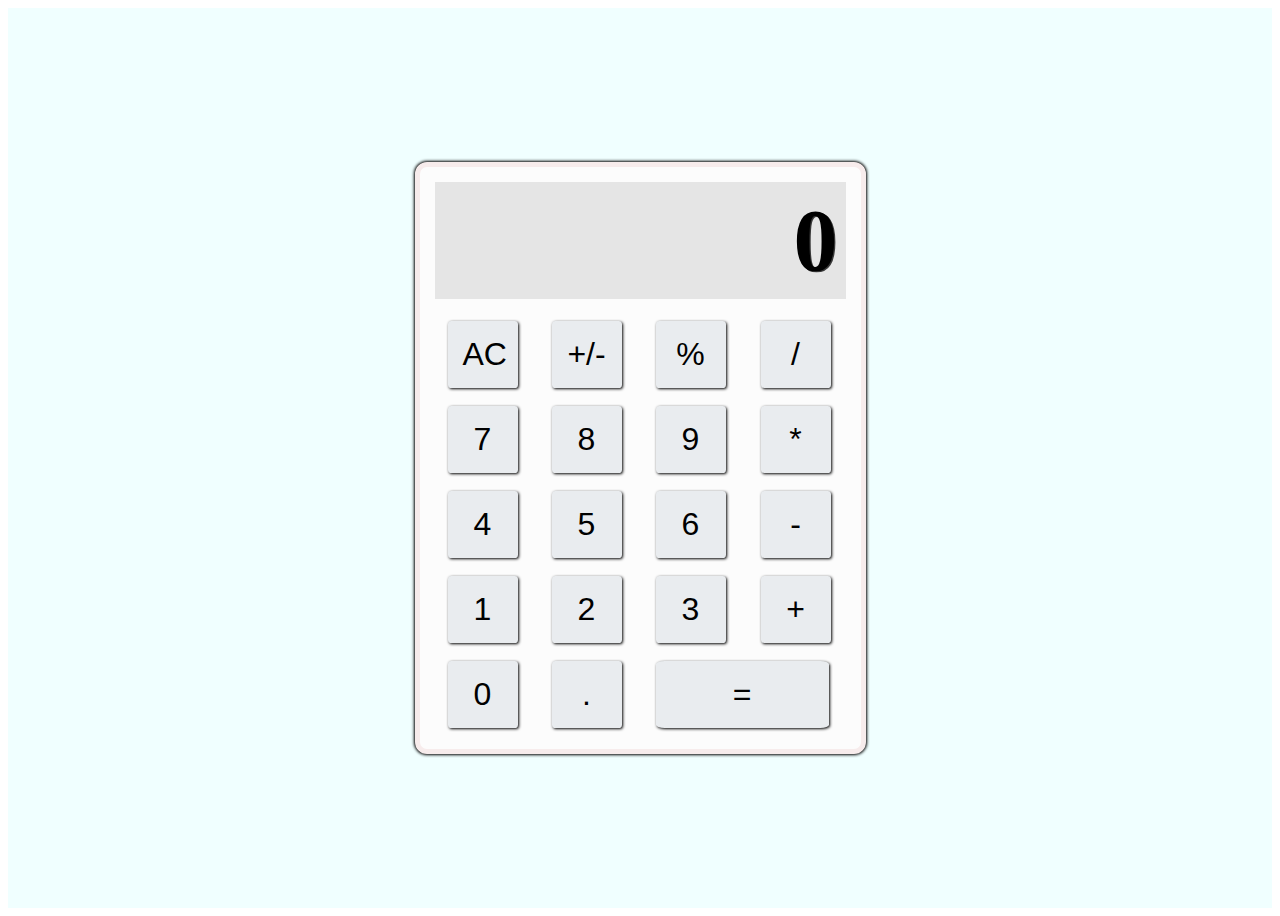
==== index.html @ d4be886d "Rename calculator.html to index.html" ====
<!doctype html>
<html lang="en">
<head>
    <meta charset="UTF-8">
    <meta name="viewport"
          content="width=device-width, user-scalable=no, initial-scale=1.0, maximum-scale=1.0, minimum-scale=1.0">
    <meta http-equiv="X-UA-Compatible" content="ie=edge">
    <link rel="stylesheet" href="style.css">
    <title>Calculator</title>
</head>
<body>
<main>
    <table id="calculator">
        <thead id="display">
        <tr>
            <th>0</th>
        </tr>
        </thead>
        <tbody>
        <tr>
            <td>
                <button type="button" class="clear" value="clear" data-key="8">AC</button>
            </td>
            <td>
                <button type="button" class="sign" value="sign" data-key="192">+/-</button>
            </td>
            <td>
                <button type="button" class="percent" value="percent" data-key="80">%</button>
            </td>
            <td>
                <button type="button" class="operator" value="/" data-key="68">/</button>
            </td>
        </tr>
        <tr>
            <td>
                <button type="button" class="operand" value="7" data-key="55">7</button>
            </td>
            <td>
                <button type="button" class="operand" value="8" data-key="56">8</button>
            </td>
            <td>
                <button type="button" class="operand" value="9" data-key="57">9</button>
            </td>
            <td>
                <button type="button" class="operator" value="*" data-key="88">*</button>
            </td>
        </tr>
        <tr>
            <td>
                <button type="button" class="operand" value="4" data-key="52">4</button>
            </td>
            <td>
                <button type="button" class="operand" value="5" data-key="53">5</button>
            </td>
            <td>
                <button type="button" class="operand" value="6" data-key="54">6</button>
            </td>
            <td>
                <button type="button" class="operator" value="-" data-key="173">-</button>
            </td>
        </tr>
        <tr>
            <td>
                <button type="button" class="operand" value="1" data-key="49">1</button>
            </td>
            <td>
                <button type="button" class="operand" value="2" data-key="50">2</button>
            </td>
            <td>
                <button type="button" class="operand" value="3" data-key="51">3</button>
            </td>
            <td>
                <button type="button" class="operator" value="+" data-key="61">+</button>
            </td>
        </tr>
        <tr>
            <td>
                <button type="button" id ="zero" class="operand" value="0" data-key="48">0</button>
            </td>
            <td>
                <button type="button" class="decimal" value="." data-key="190">.</button>
            </td>
            <td>
                <button type="button" class="equals" value="=" data-key="69">=</button>
            </td>
        </tr>
        </tbody>
    </table>
</main>
</body>
</html>
---- style.css ----
main {
    display: flex;
    min-height: 95vh;
    justify-content: center;
    align-content: center;
    align-items: center;
    height: 100vh;
    overflow: hidden;
    background-color: azure;
}

#calculator {
    background-color: #fcfcfc;
    border: 5px solid #f7ecec;
    border-radius: 12px;
    display: grid;
    grid-template-columns: repeat(4, 100px);
    grid-template-rows: minmax(100px, auto) repeat(5, 80px);
    gap: 7px;
    padding: 10px;
    box-shadow: 0px 0px 3px 1px;
}

#display {
    grid-column: 1 / -1;
    background-color: #e5e5e5;
    display: flex;
    flex-direction: column;
    justify-content: space-around;
    align-items: flex-end;
    padding: 5px;
    font-size: 5.5em;
    font-weight: initial;
    text-shadow: 1.3px 1.3px #383838;
    margin: 5px;
}

td {
    height: 70px;
}

button {
    width: 70px;
    margin: 7px 15px;
    padding: 15px;
    border-radius: 5%;
    border: none;
    font-weight: initial;
    font-size: 2em;
    font-family: 'Helvetica', sans-serif;
    background-color: #e9ecef;
    color: black;
    box-shadow: 1px 1px 3px 0px;
}

.equals {
width: 173px;
}

.operator {
    margin-left: -87px
}

/* .clear {
    background-color: dodgerblue;
}

.sign {
    background-color: dodgerblue;
}

.percent {
    background-color: dodgerblue;
}

.operator {
    background-color: #FF8F1F;
}

.operand {
    background-color: #217C7E;
} */

#zero {
    grid-column: span 2;
}

/* .decimal {
    background-color: #217C7E;
}
.equals {
    background-color: #FF8F1F;
} */
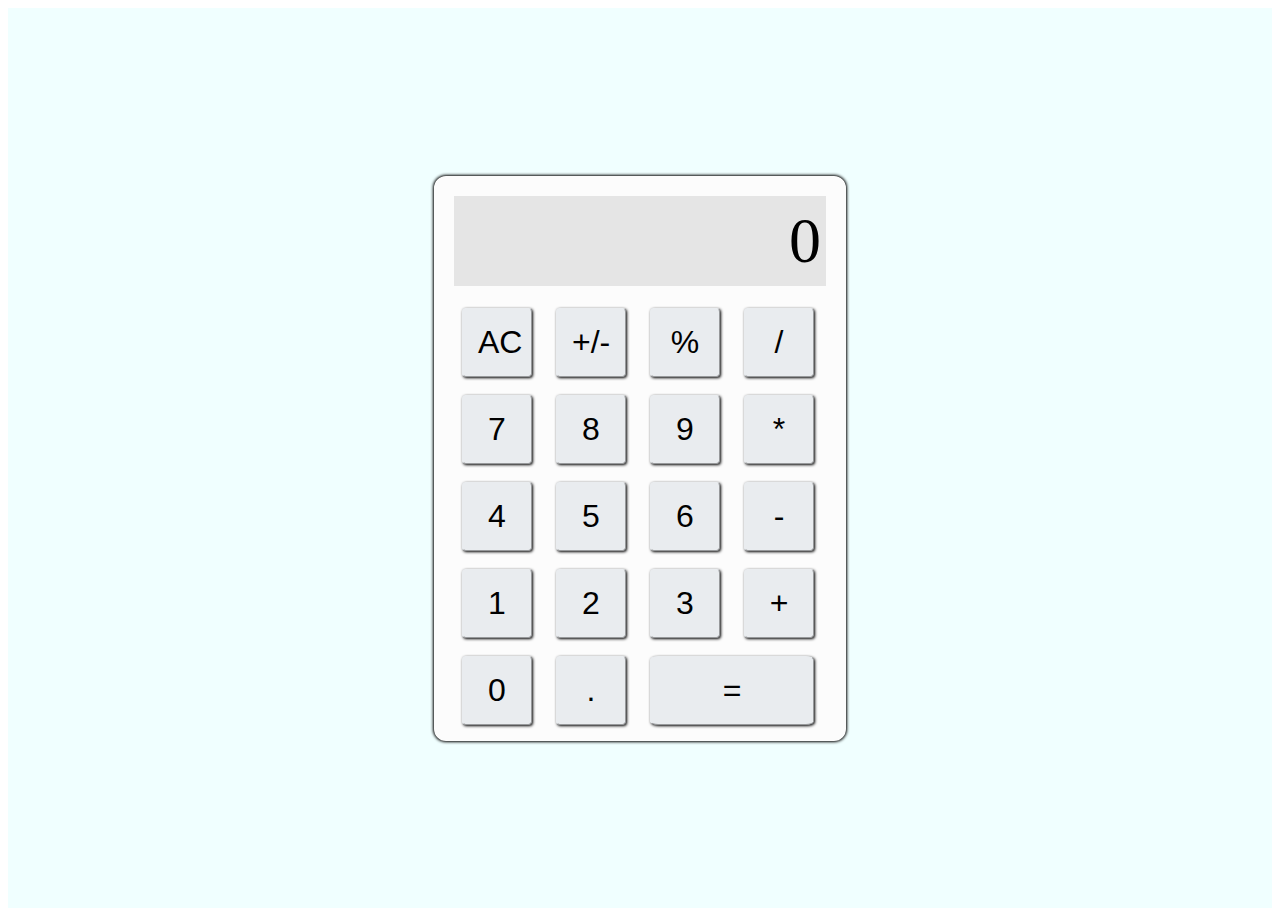
==== commit 4c983019: "Taste" ====
--- a/index.html
+++ b/index.html
@@ -1,91 +1,96 @@
 <!doctype html>
 <html lang="en">
+
 <head>
     <meta charset="UTF-8">
     <meta name="viewport"
-          content="width=device-width, user-scalable=no, initial-scale=1.0, maximum-scale=1.0, minimum-scale=1.0">
+        content="width=device-width, user-scalable=no, initial-scale=1.0, maximum-scale=1.0, minimum-scale=1.0">
     <meta http-equiv="X-UA-Compatible" content="ie=edge">
     <link rel="stylesheet" href="style.css">
     <title>Calculator</title>
 </head>
+
 <body>
-<main>
-    <table id="calculator">
-        <thead id="display">
-        <tr>
-            <th>0</th>
-        </tr>
-        </thead>
-        <tbody>
-        <tr>
-            <td>
-                <button type="button" class="clear" value="clear" data-key="8">AC</button>
-            </td>
-            <td>
-                <button type="button" class="sign" value="sign" data-key="192">+/-</button>
-            </td>
-            <td>
-                <button type="button" class="percent" value="percent" data-key="80">%</button>
-            </td>
-            <td>
-                <button type="button" class="operator" value="/" data-key="68">/</button>
-            </td>
-        </tr>
-        <tr>
-            <td>
-                <button type="button" class="operand" value="7" data-key="55">7</button>
-            </td>
-            <td>
-                <button type="button" class="operand" value="8" data-key="56">8</button>
-            </td>
-            <td>
-                <button type="button" class="operand" value="9" data-key="57">9</button>
-            </td>
-            <td>
-                <button type="button" class="operator" value="*" data-key="88">*</button>
-            </td>
-        </tr>
-        <tr>
-            <td>
-                <button type="button" class="operand" value="4" data-key="52">4</button>
-            </td>
-            <td>
-                <button type="button" class="operand" value="5" data-key="53">5</button>
-            </td>
-            <td>
-                <button type="button" class="operand" value="6" data-key="54">6</button>
-            </td>
-            <td>
-                <button type="button" class="operator" value="-" data-key="173">-</button>
-            </td>
-        </tr>
-        <tr>
-            <td>
-                <button type="button" class="operand" value="1" data-key="49">1</button>
-            </td>
-            <td>
-                <button type="button" class="operand" value="2" data-key="50">2</button>
-            </td>
-            <td>
-                <button type="button" class="operand" value="3" data-key="51">3</button>
-            </td>
-            <td>
-                <button type="button" class="operator" value="+" data-key="61">+</button>
-            </td>
-        </tr>
-        <tr>
-            <td>
-                <button type="button" id ="zero" class="operand" value="0" data-key="48">0</button>
-            </td>
-            <td>
-                <button type="button" class="decimal" value="." data-key="190">.</button>
-            </td>
-            <td>
-                <button type="button" class="equals" value="=" data-key="69">=</button>
-            </td>
-        </tr>
-        </tbody>
-    </table>
-</main>
+    <main>
+        <table id="calculator">
+            <thead id="display">
+                <tr>
+                    <th id="result">0</th>
+                </tr>
+            </thead>
+            <tbody>
+                <tr>
+                    <td>
+                        <button type="button" class="clear" value="clear" data-key="8">AC</button>
+                    </td>
+                    <td>
+                        <button type="button" class="sign" value="sign" data-key="192">+/-</button>
+                    </td>
+                    <td>
+                        <button type="button" class="percent" value="percent" data-key="80">%</button>
+                    </td>
+                    <td>
+                        <button type="button" class="operator" value="/" data-key="68">/</button>
+                    </td>
+                </tr>
+                <tr>
+                    <td>
+                        <button type="button" class="operand" value="7" data-key="55">7</button>
+                    </td>
+                    <td>
+                        <button type="button" class="operand" value="8" data-key="56">8</button>
+                    </td>
+                    <td>
+                        <button type="button" class="operand" value="9" data-key="57">9</button>
+                    </td>
+                    <td>
+                        <button type="button" class="operator" value="*" data-key="88">*</button>
+                    </td>
+                </tr>
+                <tr>
+                    <td>
+                        <button type="button" class="operand" value="4" data-key="52">4</button>
+                    </td>
+                    <td>
+                        <button type="button" class="operand" value="5" data-key="53">5</button>
+                    </td>
+                    <td>
+                        <button type="button" class="operand" value="6" data-key="54">6</button>
+                    </td>
+                    <td>
+                        <button type="button" class="operator" value="-" data-key="173">-</button>
+                    </td>
+                </tr>
+                <tr>
+                    <td>
+                        <button type="button" class="operand" value="1" data-key="49">1</button>
+                    </td>
+                    <td>
+                        <button type="button" class="operand" value="2" data-key="50">2</button>
+                    </td>
+                    <td>
+                        <button type="button" class="operand" value="3" data-key="51">3</button>
+                    </td>
+                    <td>
+                        <button type="button" class="operator" value="+" data-key="61">+</button>
+                    </td>
+                </tr>
+                <tr>
+                    <td>
+                        <button type="button" id="zero" class="operand" value="0" data-key="48">0</button>
+                    </td>
+                    <td>
+                        <button type="button" class="decimal" value="." data-key="190">.</button>
+                    </td>
+                    <td>
+                        <button type="button" class="equals" value="=" data-key="69">=</button>
+                    </td>
+                </tr>
+            </tbody>
+        </table>
+    </main>
+    <!-- <script src="./calculations.js"></script> -->
+    <script src="manipulations.js"></script>
 </body>
-</html>
+
+</html>--- a/style.css
+++ b/style.css
@@ -11,10 +11,9 @@
 
 #calculator {
     background-color: #fcfcfc;
-    border: 5px solid #f7ecec;
+    border: 5px solid #fcfcfc;
     border-radius: 12px;
     display: grid;
-    grid-template-columns: repeat(4, 100px);
     grid-template-rows: minmax(100px, auto) repeat(5, 80px);
     gap: 7px;
     padding: 10px;
@@ -29,9 +28,7 @@
     justify-content: space-around;
     align-items: flex-end;
     padding: 5px;
-    font-size: 5.5em;
-    font-weight: initial;
-    text-shadow: 1.3px 1.3px #383838;
+    font-size: 4em;
     margin: 5px;
 }
 
@@ -41,53 +38,26 @@
 
 button {
     width: 70px;
-    margin: 7px 15px;
+    margin: 7px 10px;
     padding: 15px;
     border-radius: 5%;
-    border: none;
     font-weight: initial;
     font-size: 2em;
     font-family: 'Helvetica', sans-serif;
     background-color: #e9ecef;
     color: black;
+    border: outset 1px #e9ecef;
     box-shadow: 1px 1px 3px 0px;
 }
 
 .equals {
-width: 173px;
+width: 164px;
 }
 
 .operator {
-    margin-left: -87px
+    margin-left: -84px
 }
-
-/* .clear {
-    background-color: dodgerblue;
-}
-
-.sign {
-    background-color: dodgerblue;
-}
-
-.percent {
-    background-color: dodgerblue;
-}
-
-.operator {
-    background-color: #FF8F1F;
-}
-
-.operand {
-    background-color: #217C7E;
-} */
 
 #zero {
     grid-column: span 2;
-}
-
-/* .decimal {
-    background-color: #217C7E;
-}
-.equals {
-    background-color: #FF8F1F;
-} */+}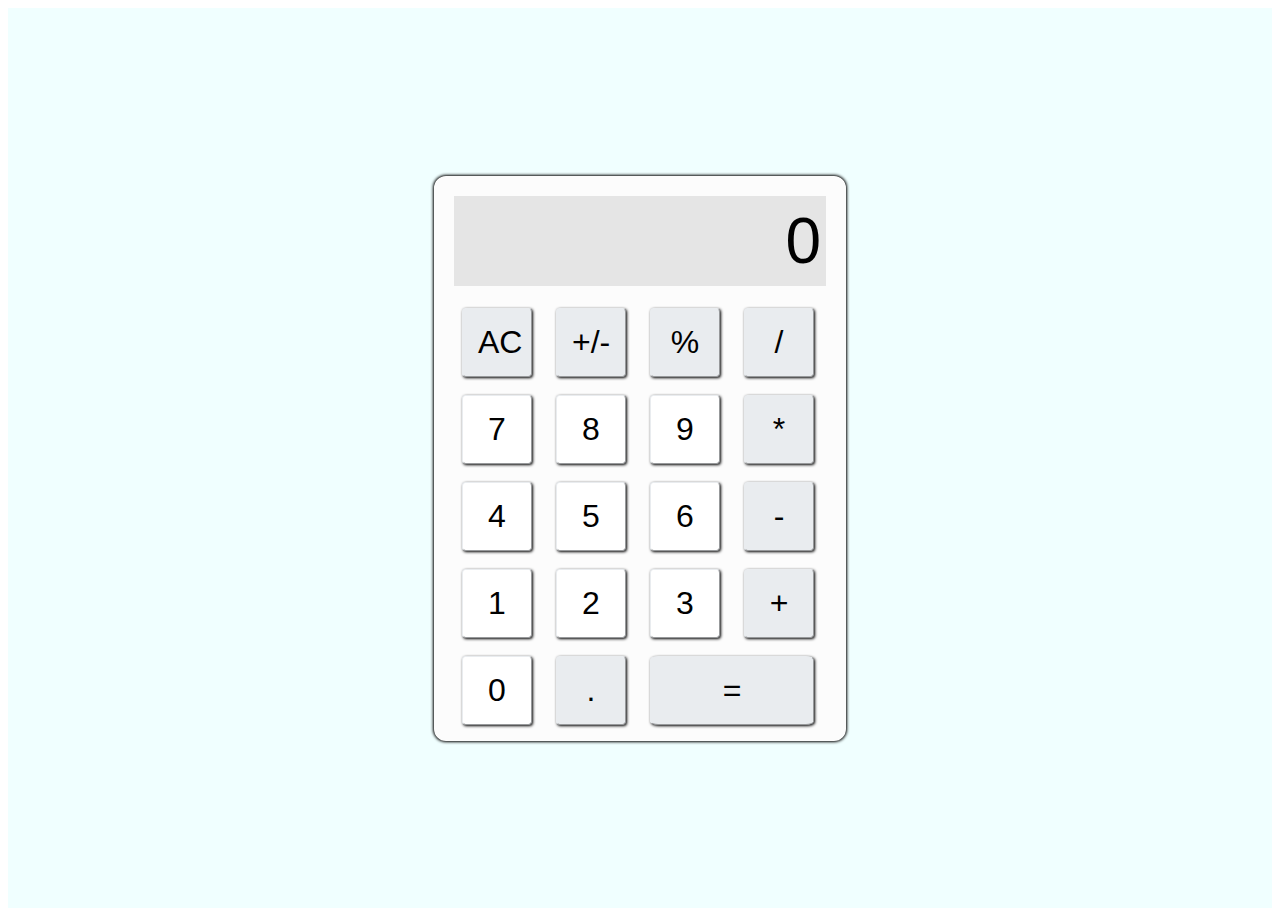
==== commit d481fe38: "Buttons background changes" ====
--- a/index.html
+++ b/index.html
@@ -4,93 +4,93 @@
 <head>
     <meta charset="UTF-8">
     <meta name="viewport"
-        content="width=device-width, user-scalable=no, initial-scale=1.0, maximum-scale=1.0, minimum-scale=1.0">
+          content="width=device-width, user-scalable=no, initial-scale=1.0, maximum-scale=1.0, minimum-scale=1.0">
     <meta http-equiv="X-UA-Compatible" content="ie=edge">
     <link rel="stylesheet" href="style.css">
     <title>Calculator</title>
 </head>
 
 <body>
-    <main>
-        <table id="calculator">
-            <thead id="display">
-                <tr>
-                    <th id="result">0</th>
-                </tr>
-            </thead>
-            <tbody>
-                <tr>
-                    <td>
-                        <button type="button" class="clear" value="clear" data-key="8">AC</button>
-                    </td>
-                    <td>
-                        <button type="button" class="sign" value="sign" data-key="192">+/-</button>
-                    </td>
-                    <td>
-                        <button type="button" class="percent" value="percent" data-key="80">%</button>
-                    </td>
-                    <td>
-                        <button type="button" class="operator" value="/" data-key="68">/</button>
-                    </td>
-                </tr>
-                <tr>
-                    <td>
-                        <button type="button" class="operand" value="7" data-key="55">7</button>
-                    </td>
-                    <td>
-                        <button type="button" class="operand" value="8" data-key="56">8</button>
-                    </td>
-                    <td>
-                        <button type="button" class="operand" value="9" data-key="57">9</button>
-                    </td>
-                    <td>
-                        <button type="button" class="operator" value="*" data-key="88">*</button>
-                    </td>
-                </tr>
-                <tr>
-                    <td>
-                        <button type="button" class="operand" value="4" data-key="52">4</button>
-                    </td>
-                    <td>
-                        <button type="button" class="operand" value="5" data-key="53">5</button>
-                    </td>
-                    <td>
-                        <button type="button" class="operand" value="6" data-key="54">6</button>
-                    </td>
-                    <td>
-                        <button type="button" class="operator" value="-" data-key="173">-</button>
-                    </td>
-                </tr>
-                <tr>
-                    <td>
-                        <button type="button" class="operand" value="1" data-key="49">1</button>
-                    </td>
-                    <td>
-                        <button type="button" class="operand" value="2" data-key="50">2</button>
-                    </td>
-                    <td>
-                        <button type="button" class="operand" value="3" data-key="51">3</button>
-                    </td>
-                    <td>
-                        <button type="button" class="operator" value="+" data-key="61">+</button>
-                    </td>
-                </tr>
-                <tr>
-                    <td>
-                        <button type="button" id="zero" class="operand" value="0" data-key="48">0</button>
-                    </td>
-                    <td>
-                        <button type="button" class="decimal" value="." data-key="190">.</button>
-                    </td>
-                    <td>
-                        <button type="button" class="equals" value="=" data-key="69">=</button>
-                    </td>
-                </tr>
-            </tbody>
-        </table>
-    </main>
-    <!-- <script src="./calculations.js"></script> -->
-    <script src="manipulations.js"></script>
+<main>
+    <table id="calculator">
+        <thead id="display">
+        <tr>
+            <th id="result">0</th>
+        </tr>
+        </thead>
+        <tbody>
+        <tr>
+            <td>
+                <button type="button" class="clear" value="clear" data-key="8">AC</button>
+            </td>
+            <td>
+                <button type="button" class="sign" value="sign" data-key="192">+/-</button>
+            </td>
+            <td>
+                <button type="button" class="percent" value="percent" data-key="80">%</button>
+            </td>
+            <td>
+                <button type="button" class="operator" value="/" data-key="68">/</button>
+            </td>
+        </tr>
+        <tr>
+            <td>
+                <button type="button" class="operand" value="7" data-key="55">7</button>
+            </td>
+            <td>
+                <button type="button" class="operand" value="8" data-key="56">8</button>
+            </td>
+            <td>
+                <button type="button" class="operand" value="9" data-key="57">9</button>
+            </td>
+            <td>
+                <button type="button" class="operator" value="*" data-key="88">*</button>
+            </td>
+        </tr>
+        <tr>
+            <td>
+                <button type="button" class="operand" value="4" data-key="52">4</button>
+            </td>
+            <td>
+                <button type="button" class="operand" value="5" data-key="53">5</button>
+            </td>
+            <td>
+                <button type="button" class="operand" value="6" data-key="54">6</button>
+            </td>
+            <td>
+                <button type="button" class="operator" value="-" data-key="173">-</button>
+            </td>
+        </tr>
+        <tr>
+            <td>
+                <button type="button" class="operand" value="1" data-key="49">1</button>
+            </td>
+            <td>
+                <button type="button" class="operand" value="2" data-key="50">2</button>
+            </td>
+            <td>
+                <button type="button" class="operand" value="3" data-key="51">3</button>
+            </td>
+            <td>
+                <button type="button" class="operator" value="+" data-key="61">+</button>
+            </td>
+        </tr>
+        <tr>
+            <td>
+                <button type="button" id="zero" class="operand" value="0" data-key="48">0</button>
+            </td>
+            <td>
+                <button type="button" class="decimal" value="." data-key="190">.</button>
+            </td>
+            <td>
+                <button type="button" class="equals" value="=" data-key="69">=</button>
+            </td>
+        </tr>
+        </tbody>
+    </table>
+</main>
+<!-- <script src="./calculations.js"></script> -->
+<script src="manipulations.js"></script>
 </body>
 
 </html>--- a/style.css
+++ b/style.css
@@ -7,6 +7,8 @@
     height: 100vh;
     overflow: hidden;
     background-color: azure;
+    font-family: 'Helvetica', sans-serif;
+
 }
 
 #calculator {
@@ -43,11 +45,13 @@
     border-radius: 5%;
     font-weight: initial;
     font-size: 2em;
-    font-family: 'Helvetica', sans-serif;
     background-color: #e9ecef;
     color: black;
     border: outset 1px #e9ecef;
     box-shadow: 1px 1px 3px 0px;
+}
+button:active {
+    border: inset 1px #e9ecef;
 }
 
 .equals {
@@ -55,7 +59,11 @@
 }
 
 .operator {
-    margin-left: -84px
+    margin-left: -84px;
+}
+
+.operand {
+    background-color: white;
 }
 
 #zero {
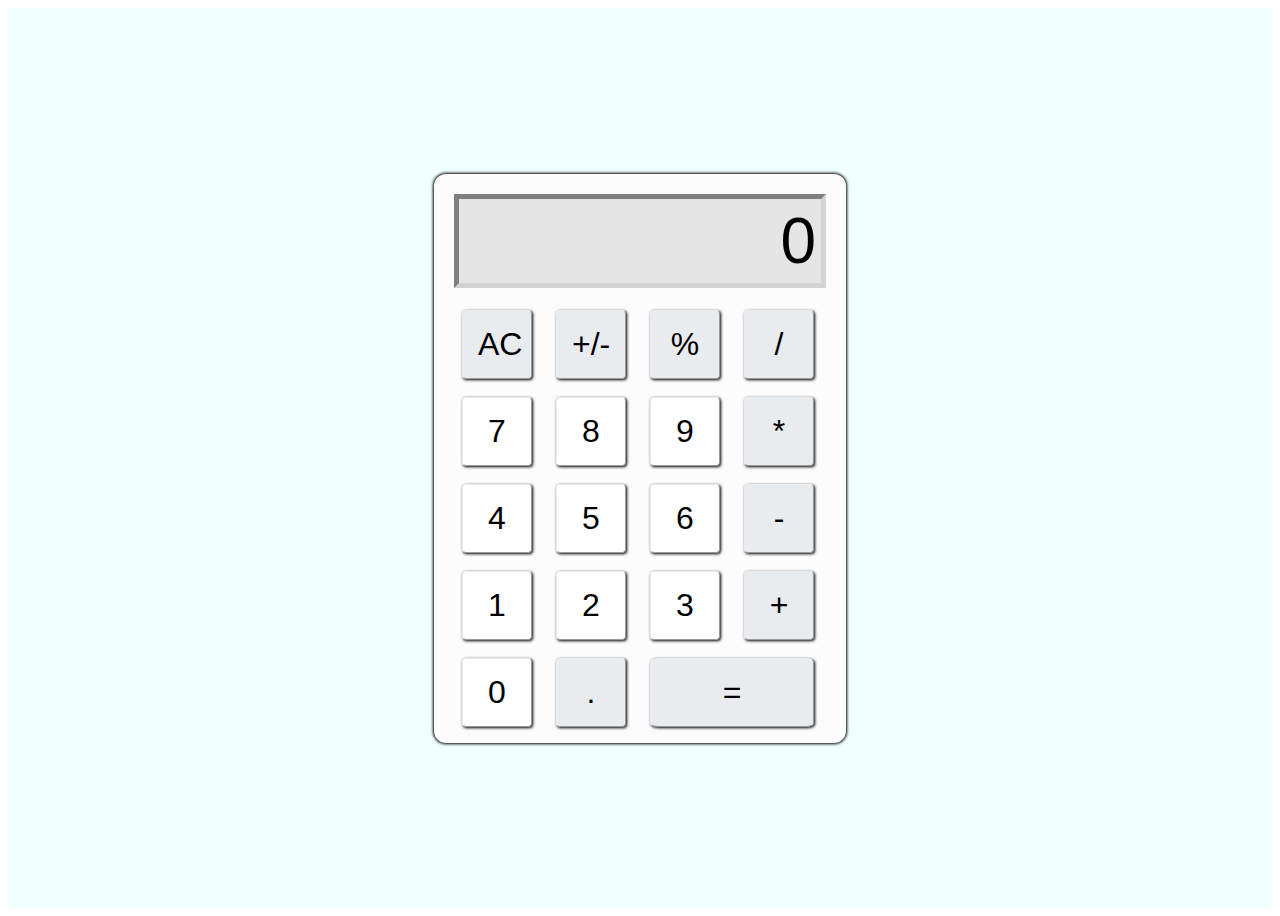
==== commit ce7959cc: "Updated" ====
--- a/index.html
+++ b/index.html
@@ -89,8 +89,7 @@
         </tbody>
     </table>
 </main>
-<!-- <script src="./calculations.js"></script> -->
-<script src="manipulations.js"></script>
+<script src="calculations.js"></script>
 </body>
 
 </html>--- a/style.css
+++ b/style.css
@@ -8,7 +8,6 @@
     overflow: hidden;
     background-color: azure;
     font-family: 'Helvetica', sans-serif;
-
 }
 
 #calculator {
@@ -25,6 +24,7 @@
 #display {
     grid-column: 1 / -1;
     background-color: #e5e5e5;
+    border: inset 5px lightgray;
     display: flex;
     flex-direction: column;
     justify-content: space-around;
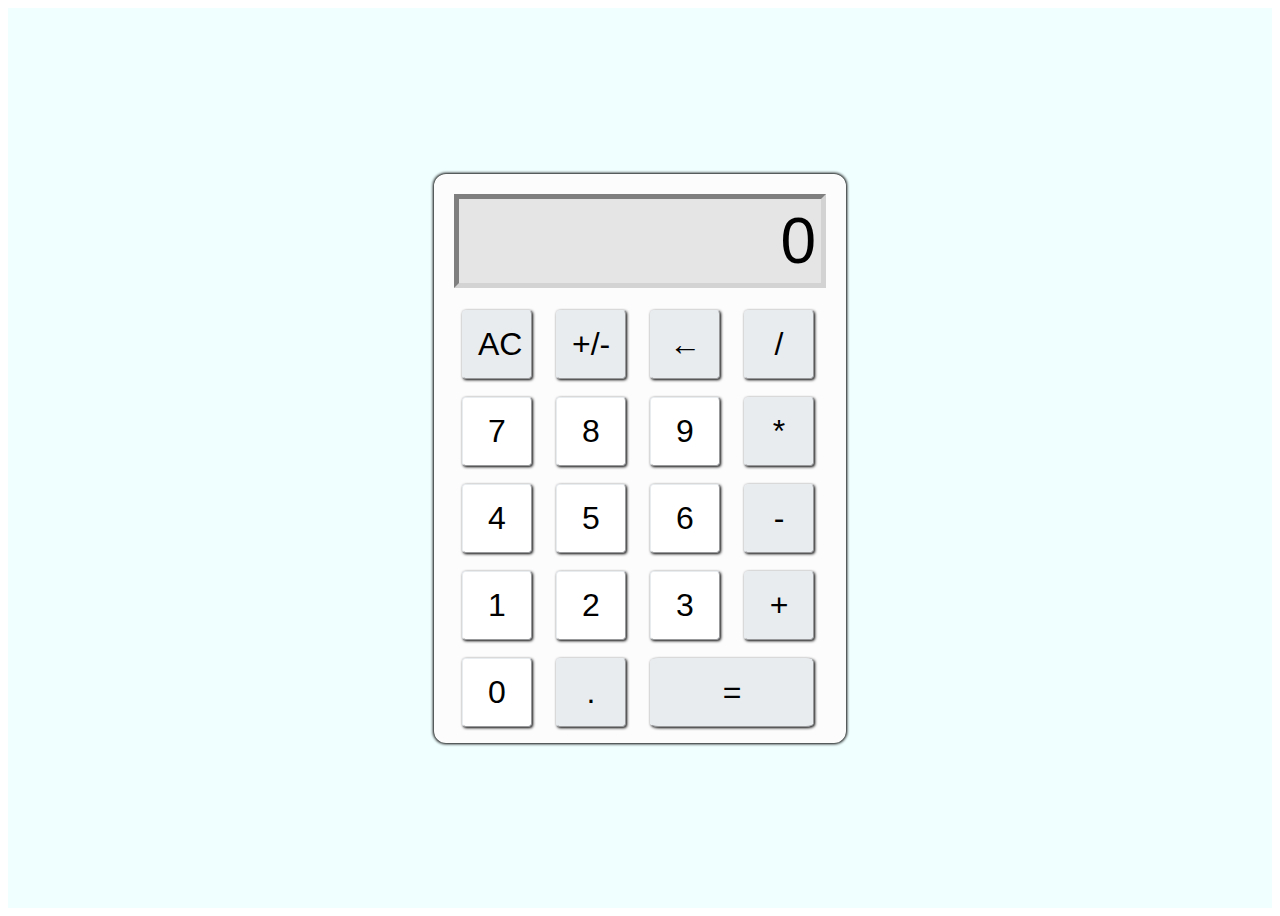
==== commit 8320663f: "backspace added" ====
--- a/index.html
+++ b/index.html
@@ -21,16 +21,16 @@
         <tbody>
         <tr>
             <td>
-                <button type="button" class="clear" value="clear" data-key="8">AC</button>
+                <button type="button" class="clear" value="clear" data-key="0">AC</button>
             </td>
             <td>
-                <button type="button" class="sign" value="sign" data-key="192">+/-</button>
+                <button type="button" class="sign" value="sign" data-key="241">+/-</button>
             </td>
             <td>
-                <button type="button" class="percent" value="percent" data-key="80">%</button>
+                <button type="button" class="backspace" value="&larr;" data-key="127">&larr;</button>
             </td>
             <td>
-                <button type="button" class="operator" value="/" data-key="68">/</button>
+                <button type="button" class="operator" value="/" data-key="47">/</button>
             </td>
         </tr>
         <tr>
@@ -44,7 +44,7 @@
                 <button type="button" class="operand" value="9" data-key="57">9</button>
             </td>
             <td>
-                <button type="button" class="operator" value="*" data-key="88">*</button>
+                <button type="button" class="operator" value="*" data-key="42">*</button>
             </td>
         </tr>
         <tr>
@@ -58,7 +58,7 @@
                 <button type="button" class="operand" value="6" data-key="54">6</button>
             </td>
             <td>
-                <button type="button" class="operator" value="-" data-key="173">-</button>
+                <button type="button" class="operator" value="-" data-key="45">-</button>
             </td>
         </tr>
         <tr>
@@ -72,7 +72,7 @@
                 <button type="button" class="operand" value="3" data-key="51">3</button>
             </td>
             <td>
-                <button type="button" class="operator" value="+" data-key="61">+</button>
+                <button type="button" class="operator" value="+" data-key="43">+</button>
             </td>
         </tr>
         <tr>
@@ -80,10 +80,10 @@
                 <button type="button" id="zero" class="operand" value="0" data-key="48">0</button>
             </td>
             <td>
-                <button type="button" class="decimal" value="." data-key="190">.</button>
+                <button type="button" class="decimal" value="." data-key="46">.</button>
             </td>
             <td>
-                <button type="button" class="equals" value="=" data-key="69">=</button>
+                <button type="button" class="equals" value="=" data-key="61">=</button>
             </td>
         </tr>
         </tbody>
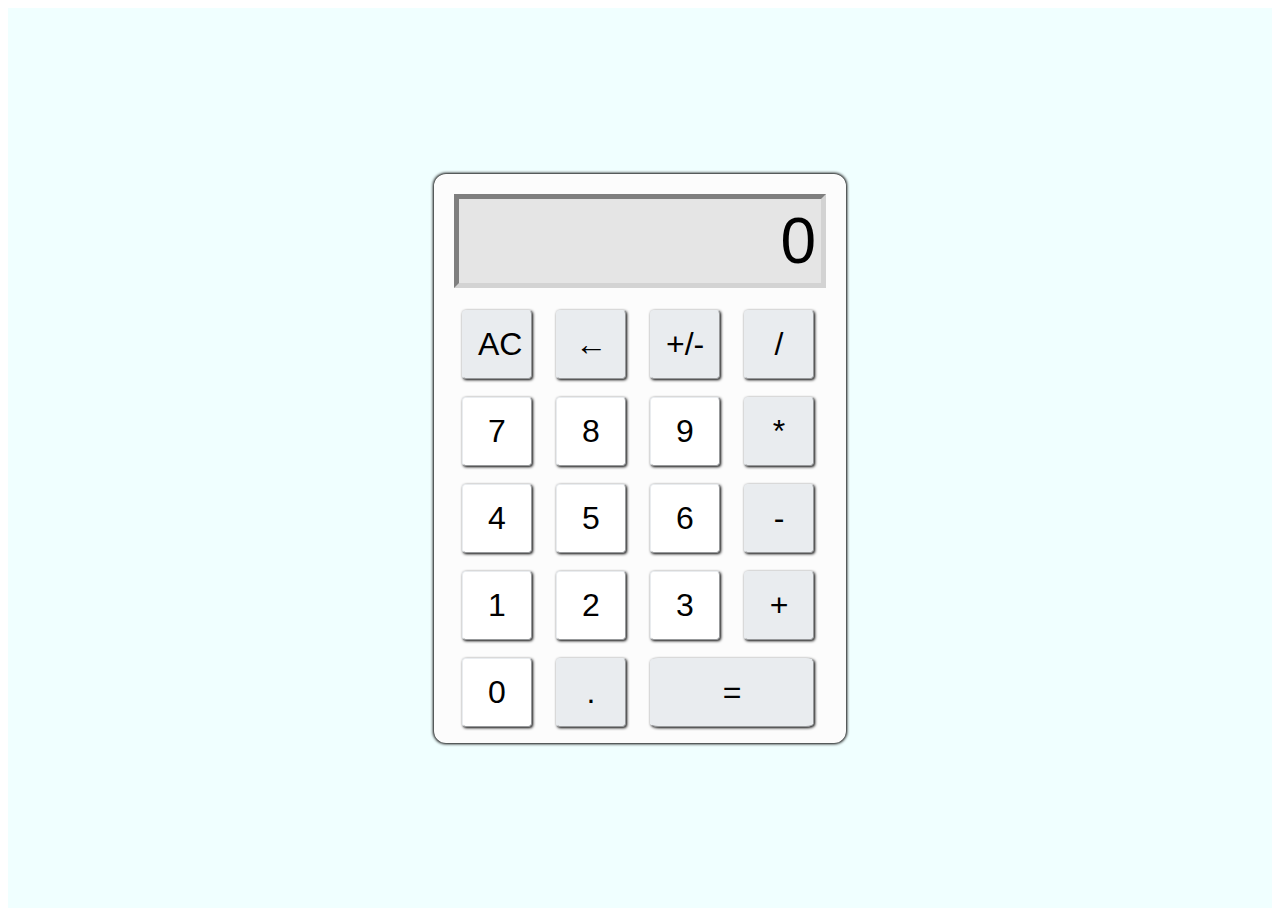
==== commit 59ff8c26: "Change order of buttons" ====
--- a/index.html
+++ b/index.html
@@ -24,10 +24,10 @@
                 <button type="button" class="clear" value="clear" data-key="0">AC</button>
             </td>
             <td>
-                <button type="button" class="sign" value="sign" data-key="241">+/-</button>
+                <button type="button" class="backspace" value="&larr;" data-key="127">&larr;</button>
             </td>
             <td>
-                <button type="button" class="backspace" value="&larr;" data-key="127">&larr;</button>
+                <button type="button" class="sign" value="sign" data-key="241">+/-</button>
             </td>
             <td>
                 <button type="button" class="operator" value="/" data-key="47">/</button>
--- a/style.css
+++ b/style.css
@@ -68,4 +68,239 @@
 
 #zero {
     grid-column: span 2;
-}+}
+
+/* Responsive */
+
+
+/* Screen equal or less than 425px */
+
+@media (max-width: 425px) {
+    main {
+      display: flex;
+      min-height: 95vh;
+      justify-content: center;
+      align-content: center;
+      align-items: center;
+      height: 100vh;
+      overflow: hidden;
+      background-color: azure;
+      font-family: 'Helvetica', sans-serif;
+    }
+  
+    #calculator {
+      background-color: #fcfcfc;
+      border: 5px solid #fcfcfc;
+      border-radius: 12px;
+      display: grid;
+      grid-template-rows: minmax(70px, auto) repeat(5, 60px);
+      gap: 7px;
+      padding: 5px;
+      box-shadow: 0px 0px 3px 1px;
+    }
+  
+    #display {
+      grid-column: 1 / -1;
+      background-color: #e5e5e5;
+      border: inset 3px lightgray;
+      display: flex;
+      flex-direction: column;
+      justify-content: space-around;
+      align-items: flex-end;
+      padding: 3px;
+      font-size: 2.5em;
+      margin: 3px;
+    }
+  
+    td {
+      height: 50px;
+    }
+  
+    button {
+      width: 50px;
+      margin: 3px 5px;
+      padding: 10px;
+      border-radius: 5%;
+      font-weight: initial;
+      font-size: 1.5em;
+      background-color: #e9ecef;
+      color: black;
+      border: outset 1px #e9ecef;
+      box-shadow: 1px 1px 3px 0px;
+    }
+  
+    button:active {
+      border: inset 1px #e9ecef;
+    }
+  
+    .equals {
+      width: 120px;
+    }
+  
+    .operator {
+      margin-left: -60px;
+    }
+  
+    .operand {
+      background-color: white;
+    }
+  
+    #zero {
+      grid-column: span 2;
+    }
+  }
+
+/*Screen equal or less than 375px*/
+
+@media only screen and (max-width: 375px) {
+    main {
+      display: flex;
+      min-height: 95vh;
+      justify-content: center;
+      align-content: center;
+      align-items: center;
+      height: 100vh;
+      overflow: hidden;
+      background-color: azure;
+      font-family: 'Helvetica', sans-serif;
+    }
+  
+    #calculator {
+      background-color: #fcfcfc;
+      border: 5px solid #fcfcfc;
+      border-radius: 12px;
+      display: grid;
+      grid-template-rows: minmax(100px, auto) repeat(5, 70px);
+      gap: 7px;
+      padding: 10px;
+      box-shadow: 0px 0px 3px 1px;
+    }
+  
+    #display {
+      grid-column: 1 / -1;
+      background-color: #e5e5e5;
+      border: inset 5px lightgray;
+      display: flex;
+      flex-direction: column;
+      justify-content: space-around;
+      align-items: flex-end;
+      padding: 5px;
+      font-size: 3.5em;
+      margin: 5px;
+    }
+  
+    td {
+      height: 60px;
+    }
+  
+    button {
+      width: 60px;
+      margin: 5px;
+      padding: 10px;
+      border-radius: 5%;
+      font-weight: initial;
+      font-size: 1.5em;
+      background-color: #e9ecef;
+      color: black;
+      border: outset 1px #e9ecef;
+      box-shadow: 1px 1px 3px 0px;
+    }
+  
+    button:active {
+      border: inset 1px #e9ecef;
+    }
+  
+    .equals {
+      width: 130px;
+    }
+  
+    .operator {
+      margin-left: -65px;
+    }
+  
+    .operand {
+      background-color: white;
+    }
+  
+    #zero {
+      grid-column: span 2;
+    }
+  }
+
+/* Screen equal or less than 320px */
+
+@media (max-width: 320px) {
+
+    main {
+        display: flex;
+        min-height: 95vh;
+        justify-content: center;
+        align-content: center;
+        align-items: center;
+        height: 100vh;
+        overflow: hidden;
+        background-color: azure;
+        font-family: 'Helvetica', sans-serif;
+      }
+      
+      #calculator {
+        background-color: #fcfcfc;
+        border: 5px solid #fcfcfc;
+        border-radius: 12px;
+        display: grid;
+        grid-template-rows: minmax(50px, auto) repeat(5, 60px);
+        gap: 4px;
+        padding: 5px;
+        box-shadow: 0px 0px 3px 1px;
+      }
+      
+      #display {
+        grid-column: 1 / -1;
+        background-color: #e5e5e5;
+        border: inset 5px lightgray;
+        display: flex;
+        flex-direction: column;
+        justify-content: space-around;
+        align-items: flex-end;
+        padding: 5px;
+        font-size: 3em;
+        margin: 5px;
+      }
+      
+      td {
+        height: 50px;
+      }
+      
+      button {
+        width: 50px;
+        margin: 4px 5px;
+        padding: 10px;
+        border-radius: 5%;
+        font-weight: initial;
+        font-size: 1.5em;
+        background-color: #e9ecef;
+        color: black;
+        border: outset 1px #e9ecef;
+        box-shadow: 1px 1px 3px 0px;
+      }
+      
+      button:active {
+        border: inset 1px #e9ecef;
+      }
+      
+      .equals {
+        width: 106px;
+      }
+      
+      .operator {
+        margin-left: -54px;
+      }
+      
+      .operand {
+        background-color: white;
+      }
+      
+      #zero {
+        grid-column: span 2;
+      }
+    }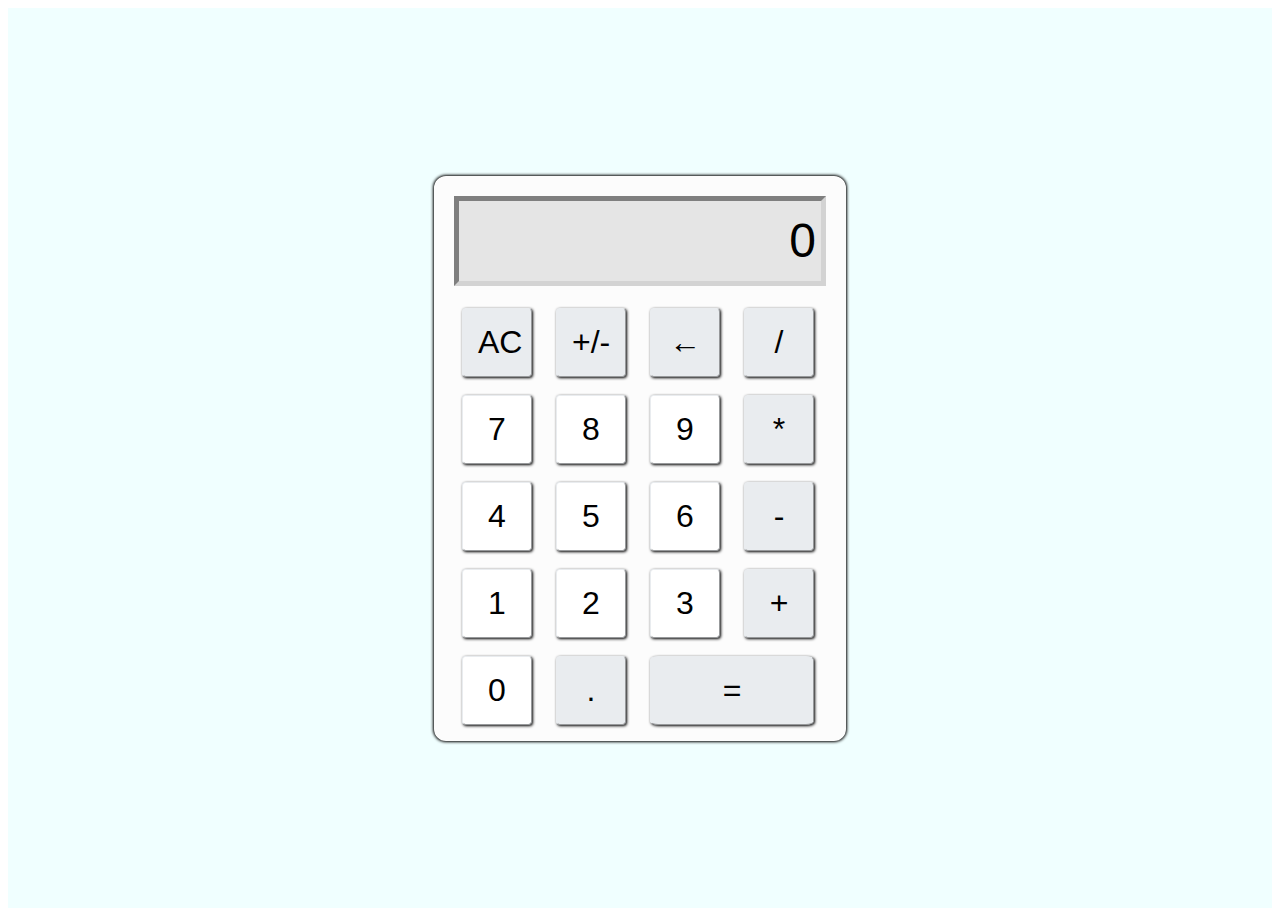
==== commit 13c7065d: "Floating numbers length reduced" ====
--- a/index.html
+++ b/index.html
@@ -24,10 +24,10 @@
                 <button type="button" class="clear" value="clear" data-key="0">AC</button>
             </td>
             <td>
-                <button type="button" class="backspace" value="&larr;" data-key="127">&larr;</button>
+                <button type="button" class="sign" value="sign" data-key="241">+/-</button>
             </td>
             <td>
-                <button type="button" class="sign" value="sign" data-key="241">+/-</button>
+                <button type="button" class="backspace" value="&larr;" data-key="127">&larr;</button>
             </td>
             <td>
                 <button type="button" class="operator" value="/" data-key="47">/</button>
--- a/style.css
+++ b/style.css
@@ -30,7 +30,7 @@
     justify-content: space-around;
     align-items: flex-end;
     padding: 5px;
-    font-size: 4em;
+    font-size: 3em;
     margin: 5px;
 }
 
@@ -50,12 +50,13 @@
     border: outset 1px #e9ecef;
     box-shadow: 1px 1px 3px 0px;
 }
+
 button:active {
     border: inset 1px #e9ecef;
 }
 
 .equals {
-width: 164px;
+    width: 164px;
 }
 
 .operator {
@@ -68,239 +69,4 @@
 
 #zero {
     grid-column: span 2;
-}
-
-/* Responsive */
-
-
-/* Screen equal or less than 425px */
-
-@media (max-width: 425px) {
-    main {
-      display: flex;
-      min-height: 95vh;
-      justify-content: center;
-      align-content: center;
-      align-items: center;
-      height: 100vh;
-      overflow: hidden;
-      background-color: azure;
-      font-family: 'Helvetica', sans-serif;
-    }
-  
-    #calculator {
-      background-color: #fcfcfc;
-      border: 5px solid #fcfcfc;
-      border-radius: 12px;
-      display: grid;
-      grid-template-rows: minmax(70px, auto) repeat(5, 60px);
-      gap: 7px;
-      padding: 5px;
-      box-shadow: 0px 0px 3px 1px;
-    }
-  
-    #display {
-      grid-column: 1 / -1;
-      background-color: #e5e5e5;
-      border: inset 3px lightgray;
-      display: flex;
-      flex-direction: column;
-      justify-content: space-around;
-      align-items: flex-end;
-      padding: 3px;
-      font-size: 2.5em;
-      margin: 3px;
-    }
-  
-    td {
-      height: 50px;
-    }
-  
-    button {
-      width: 50px;
-      margin: 3px 5px;
-      padding: 10px;
-      border-radius: 5%;
-      font-weight: initial;
-      font-size: 1.5em;
-      background-color: #e9ecef;
-      color: black;
-      border: outset 1px #e9ecef;
-      box-shadow: 1px 1px 3px 0px;
-    }
-  
-    button:active {
-      border: inset 1px #e9ecef;
-    }
-  
-    .equals {
-      width: 120px;
-    }
-  
-    .operator {
-      margin-left: -60px;
-    }
-  
-    .operand {
-      background-color: white;
-    }
-  
-    #zero {
-      grid-column: span 2;
-    }
-  }
-
-/*Screen equal or less than 375px*/
-
-@media only screen and (max-width: 375px) {
-    main {
-      display: flex;
-      min-height: 95vh;
-      justify-content: center;
-      align-content: center;
-      align-items: center;
-      height: 100vh;
-      overflow: hidden;
-      background-color: azure;
-      font-family: 'Helvetica', sans-serif;
-    }
-  
-    #calculator {
-      background-color: #fcfcfc;
-      border: 5px solid #fcfcfc;
-      border-radius: 12px;
-      display: grid;
-      grid-template-rows: minmax(100px, auto) repeat(5, 70px);
-      gap: 7px;
-      padding: 10px;
-      box-shadow: 0px 0px 3px 1px;
-    }
-  
-    #display {
-      grid-column: 1 / -1;
-      background-color: #e5e5e5;
-      border: inset 5px lightgray;
-      display: flex;
-      flex-direction: column;
-      justify-content: space-around;
-      align-items: flex-end;
-      padding: 5px;
-      font-size: 3.5em;
-      margin: 5px;
-    }
-  
-    td {
-      height: 60px;
-    }
-  
-    button {
-      width: 60px;
-      margin: 5px;
-      padding: 10px;
-      border-radius: 5%;
-      font-weight: initial;
-      font-size: 1.5em;
-      background-color: #e9ecef;
-      color: black;
-      border: outset 1px #e9ecef;
-      box-shadow: 1px 1px 3px 0px;
-    }
-  
-    button:active {
-      border: inset 1px #e9ecef;
-    }
-  
-    .equals {
-      width: 130px;
-    }
-  
-    .operator {
-      margin-left: -65px;
-    }
-  
-    .operand {
-      background-color: white;
-    }
-  
-    #zero {
-      grid-column: span 2;
-    }
-  }
-
-/* Screen equal or less than 320px */
-
-@media (max-width: 320px) {
-
-    main {
-        display: flex;
-        min-height: 95vh;
-        justify-content: center;
-        align-content: center;
-        align-items: center;
-        height: 100vh;
-        overflow: hidden;
-        background-color: azure;
-        font-family: 'Helvetica', sans-serif;
-      }
-      
-      #calculator {
-        background-color: #fcfcfc;
-        border: 5px solid #fcfcfc;
-        border-radius: 12px;
-        display: grid;
-        grid-template-rows: minmax(50px, auto) repeat(5, 60px);
-        gap: 4px;
-        padding: 5px;
-        box-shadow: 0px 0px 3px 1px;
-      }
-      
-      #display {
-        grid-column: 1 / -1;
-        background-color: #e5e5e5;
-        border: inset 5px lightgray;
-        display: flex;
-        flex-direction: column;
-        justify-content: space-around;
-        align-items: flex-end;
-        padding: 5px;
-        font-size: 3em;
-        margin: 5px;
-      }
-      
-      td {
-        height: 50px;
-      }
-      
-      button {
-        width: 50px;
-        margin: 4px 5px;
-        padding: 10px;
-        border-radius: 5%;
-        font-weight: initial;
-        font-size: 1.5em;
-        background-color: #e9ecef;
-        color: black;
-        border: outset 1px #e9ecef;
-        box-shadow: 1px 1px 3px 0px;
-      }
-      
-      button:active {
-        border: inset 1px #e9ecef;
-      }
-      
-      .equals {
-        width: 106px;
-      }
-      
-      .operator {
-        margin-left: -54px;
-      }
-      
-      .operand {
-        background-color: white;
-      }
-      
-      #zero {
-        grid-column: span 2;
-      }
-    }+}